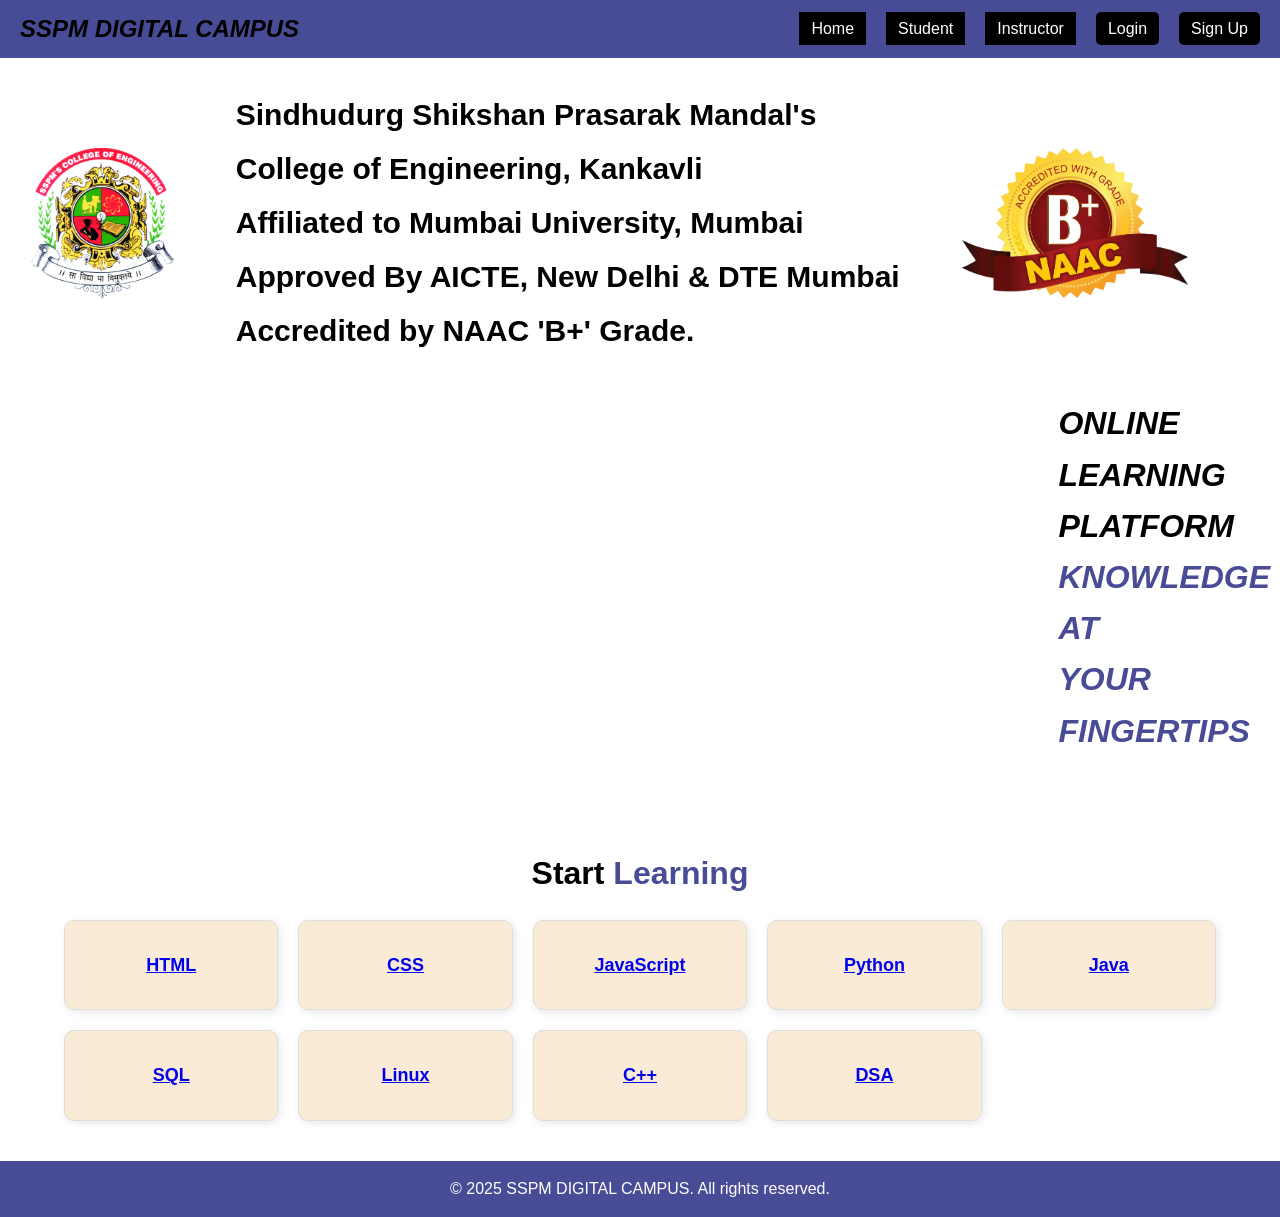
==== fronthend/index.html @ ab7c9e5b "Added semester-wise subjects in index.html" ====
<!DOCTYPE html>
<html lang="en">
<head>
  <meta charset="UTF-8"/>
  <meta name="viewport" content="width=device-width, initial-scale=1.0"/>
  <title>Login - SSPM</title>
  <link rel="stylesheet" href="style.css"/>
  <style>
    /* Extra styles for the college info section */
    .college-container {
      display: flex;
      justify-content: space-between;
      align-items: center;
      margin: 30px;
    }
    .college-container img {
      height: 150px;
    }
    .text-box {
      border: 2px solid black;
      padding: 15px;
      font-size: 18px;
      font-weight: bold;
      line-height: 1.6;
      text-align: center;
    }

    /* ✅ Start Learning Section Styles */
    .start-learning {
      margin: 40px auto;
      width: 90%;
    }

    .start-learning h1 {
      text-align: center;
      font-size: 32px;
      margin: 20px 0;
    }

    .start-learning h1 span {
      color: #484b96;
    }

    .course-grid {
      display: grid;
      grid-template-columns: repeat(auto-fit, minmax(180px, 1fr));
      gap: 20px;
      margin-top: 20px;
    }

    .course-card {
      background: white;
      border: 1px solid #ddd;
      border-radius: 10px;
      padding: 30px;
      text-align: center;
      font-size: 18px;
      font-weight: bold;
      box-shadow: 2px 2px 8px rgba(0,0,0,0.1);
      transition: transform 0.2s ease, box-shadow 0.2s ease;
      cursor: pointer;
    }

    .course-card:hover {
      transform: translateY(-5px);
      box-shadow: 4px 4px 12px rgba(0,0,0,0.2);
    }
  </style>
</head>
<body>
  <!-- Navigation Bar -->
  <header>
    <nav>
      <div class="logo"><b><i><h1 style="color: black;">SSPM DIGITAL CAMPUS</h1></i></b></div>
      <ul class="nav-links">
        <li><a href="index.html" style="background-color: black;">Home</a></li>
        <!-- Add onclick alert for Student and Instructor -->
        <li><a href="#" onclick="alert('Please login or sign up to access Student Dashboard');" style="background-color: black;">Student</a></li>
        <li><a href="#" onclick="alert('Please login or sign up to access Instructor Dashboard');" style="background-color: black;">Instructor</a></li>
        <li><a href="login.html" class="btn-link" style="background-color: black;">Login</a></li>
        <li><a href="signup.html" class="btn-link" style="background-color: black;">Sign Up</a></li>
      </ul>
    </nav>
  </header>

  <!-- College Info Section -->
  <section class="college-container">
    <!-- Left College Logo -->
    <img src="images/sspmlogo.png" alt="College Logo" height="200">

    <!-- Center Text -->
    <div class="college-info">
      <h1> 
        Sindhudurg Shikshan Prasarak Mandal's <br>
        College of Engineering, <strong>Kankavli</strong> <br>
        Affiliated to Mumbai University, Mumbai <br>
        Approved By AICTE, New Delhi & DTE Mumbai <br>
        Accredited by NAAC 'B+' Grade.
      </h1>
    </div>

    <!-- Right NAAC Logo -->
    <img src="images/nccgrade.png" alt="NAAC Logo">
    <br>
  </section>

  <div class="herosection">
    <div class="slideshow">
      <img src="images/sspm1.jpeg" alt="Image 1">
      <img src="images/sspm2.jpeg" alt="Image 2">
      <img src="images/sspm3.jpeg" alt="Image 3">
    </div>

    <div class="tagline">
      <h1 style="text-align: left;">ONLINE <br>LEARNING <br>PLATFORM<br><b style="color: #484b96;"> KNOWLEDGE <br>AT<br> YOUR<br> FINGERTIPS</b></h1>
    </div>
  </div>

  <!-- ✅ Start Learning Section -->
  <section class="start-learning">
    <h1>Start <span>Learning</span></h1>
    <div class="course-grid">
  <a href="html-course.html" class="course-card" style="background-color: antiquewhite;">HTML</a>
  <a href="css-course.html" class="course-card" style="background-color: antiquewhite;">CSS</a>
  <a href="javascript-course.html" class="course-card" style="background-color: antiquewhite;">JavaScript</a>
  <a href="python-course.html" class="course-card" style="background-color: antiquewhite;">Python</a>
  <a href="java-course.html" class="course-card" style="background-color: antiquewhite;">Java</a>
  <a href="sql-course.html" class="course-card" style="background-color: antiquewhite;">SQL</a>
  <a href="linux-course.html" class="course-card" style="background-color: antiquewhite;">Linux</a>
  <a href="cpp-course.html" class="course-card" style="background-color: antiquewhite;">C++</a>
  <a href="dsa-course.html" class="course-card" style="background-color: antiquewhite;">DSA</a>
</div>

   </section>

  <!-- Footer -->
  <footer>
    <p>&copy; 2025 SSPM DIGITAL CAMPUS. All rights reserved.</p>
  </footer>

  <script src="script.js"></script>
</body>
</html>
---- fronthend/style.css ----
/* Reset some defaults */
* {
  margin: 0;
  padding: 0;
  box-sizing: border-box;
}

body {
  font-family: Arial, sans-serif;
  line-height: 1.6;
}

/* Navbar Styling */
nav {
  display: flex;
  justify-content: space-between;
  align-items: center;
  background:#484b96;
  padding: 10px 20px;
}

.logo h1 {
  color: #fff;
}

.nav-links {
  list-style: none;
  display: flex;
  gap: 20px;
}

.nav-links li {
  position: relative;
}

.nav-links a {
  color: #fff;
  text-decoration: none;
  padding: 8px 12px;
}

.btn-link {
  background: #f39c12;
  border-radius: 5px;
  padding: 8px 12px;
}

.btn-link:hover {
  background: #e67e22;
}

/* Dropdown Menu */
.dropdown-content {
  display: none;
  position: absolute;
  top: 100%;
  left: 0;
  background: #444;
  min-width: 150px;
  box-shadow: 0px 4px 6px rgba(0,0,0,0.3);
  z-index: 100;
}

.dropdown-content a {
  display: block;
  padding: 10px;
  color: #fff;
  text-decoration: none;
}

.dropdown-content a:hover {
  background: #555;
}

/* Show dropdown on hover (desktop) */
.nav-links li:hover .dropdown-content {
  display: block;
}

/* Main Section */
#courses {
  padding: 40px;
  text-align: center;
}

.course-list {
  display: flex;
  justify-content: center;
  gap: 20px;
  margin-top: 20px;
}

.course-item {
  background: #f4f4f4;
  border-radius: 10px;
  padding: 15px;
  width: 250px;
  text-align: center;
  box-shadow: 0px 2px 6px rgba(0,0,0,0.2);
}

.course-item img {
  border-radius: 8px;
  margin-bottom: 10px;
}

.course-item button {
  background: #333;
  color: #fff;
  border: none;
  padding: 10px 15px;
  margin-top: 10px;
  border-radius: 5px;
  cursor: pointer;
}

.course-item button:hover {
  background: #f39c12;
}
.college-info {
  font-size: 20px;
  font-weight: bold;
  line-height: 1.8;
  text-align: left;   /* or center, right depending on what you need */
  margin: 0;          /* removes extra space outside */
  padding: 0;         /* removes inner spacing */
}
.herosection{
   display: flex; 
   text-align: left;          /* Flexbox side-by-side */
  align-items: left;     /* Vertical alignment */
  justify-content: space-between; /* Space between elements */
  gap: 40px;               /* Space between slideshow and text */
  padding: 10px;
}
.slideshow {
  width: 700px;
  height: 400px;
  position: relative;
  overflow: hidden;
}

.slideshow img {
  width: 100%;
  height: 100%;
  position: absolute;
  opacity: 0;
  animation: slide 9s infinite;
}

/* Set delay for each image */
.slideshow img:nth-child(1) { animation-delay: 0s; }
.slideshow img:nth-child(2) { animation-delay: 3s; }
.slideshow img:nth-child(3) { animation-delay: 6s; }

/* Keyframes for fade-in/fade-out effect */
@keyframes slide {
  0% { opacity: 0; }
  8% { opacity: 1; }
  33% { opacity: 1; }
  41% { opacity: 0; }
  100% { opacity: 0; }
}
.tagline{
  text-align: left;
  font-style: oblique;
}
.course-container {
  max-width: 900px;
  margin: auto;
  padding: 20px;
}
.lesson {
  background: #f9f9f9;
  padding: 15px;
  margin: 15px 0;
  border-radius: 8px;
  border: 1px solid #ddd;
}
.lesson h2 {
  margin-bottom: 10px;
}


/* Footer */
footer {
  text-align: center;
  background:#484b96;
  color: #fff;
  padding: 15px;
  margin-top: 20px;
}
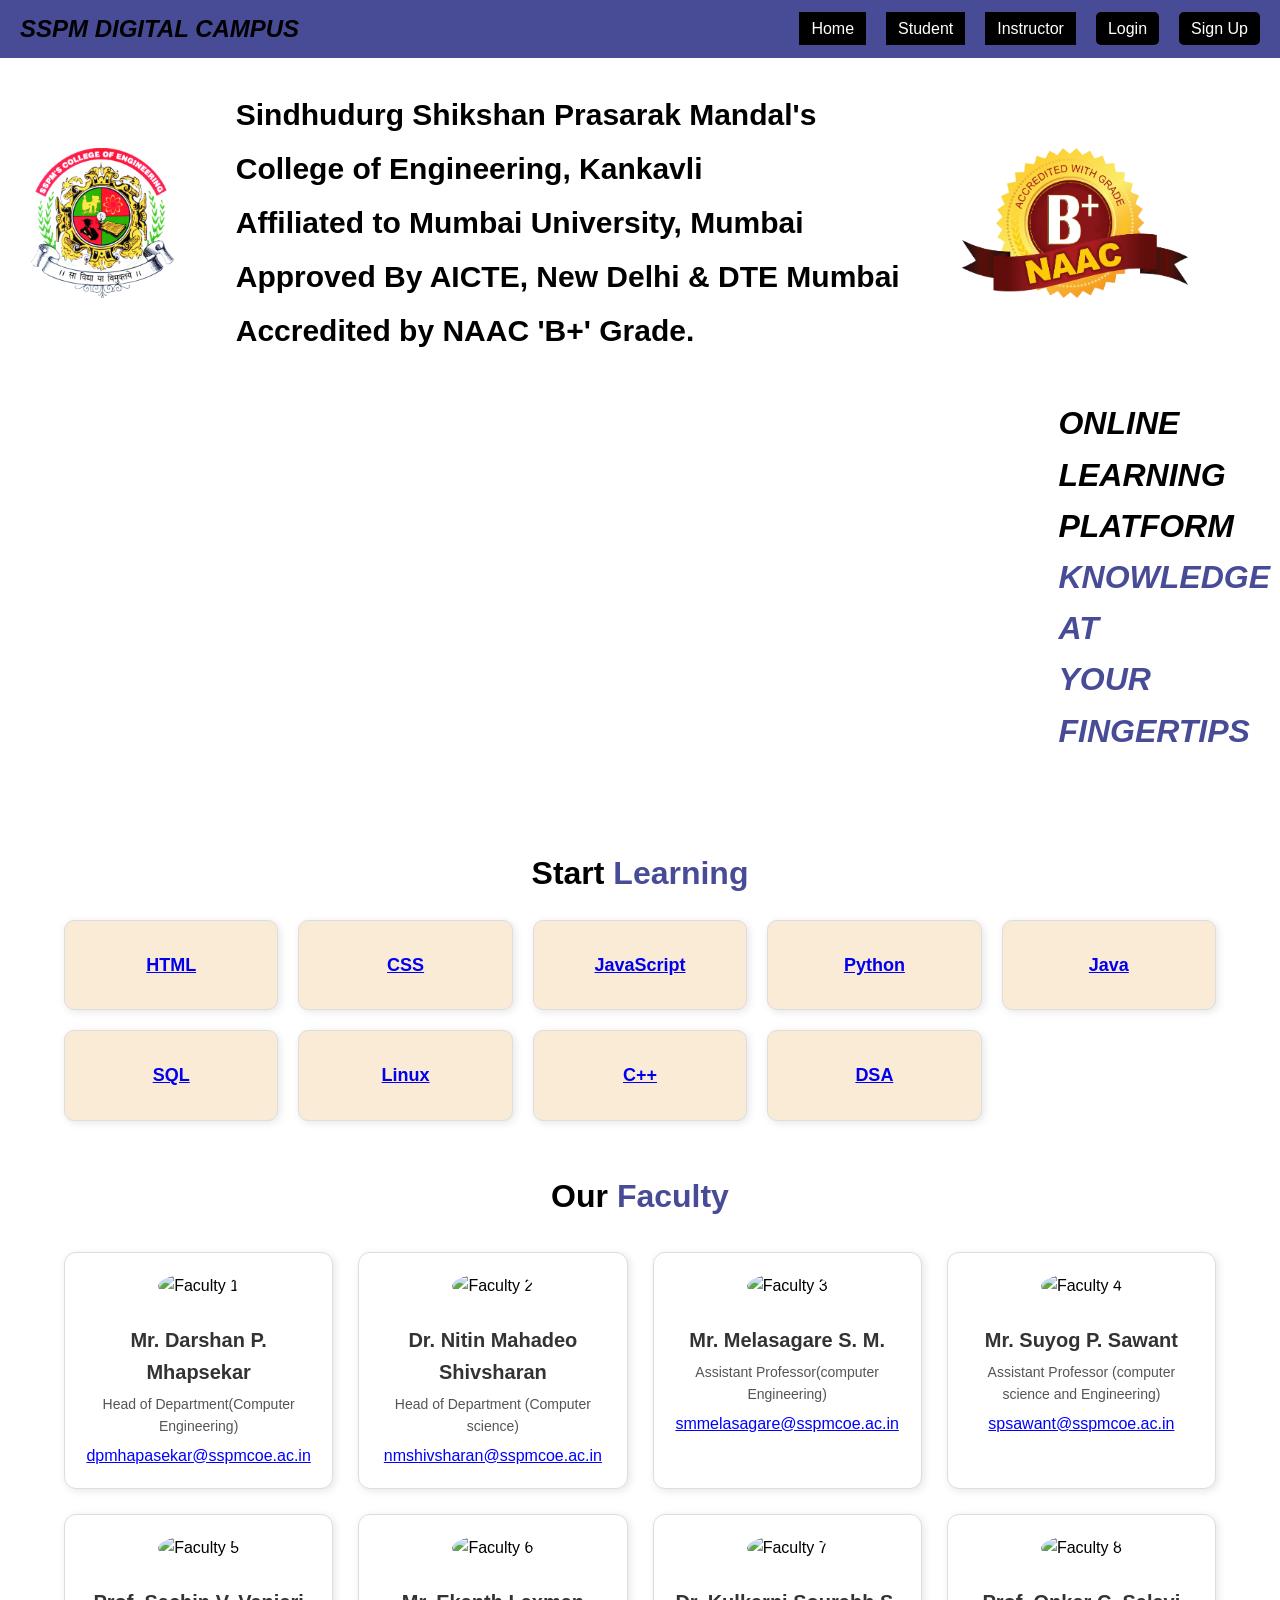
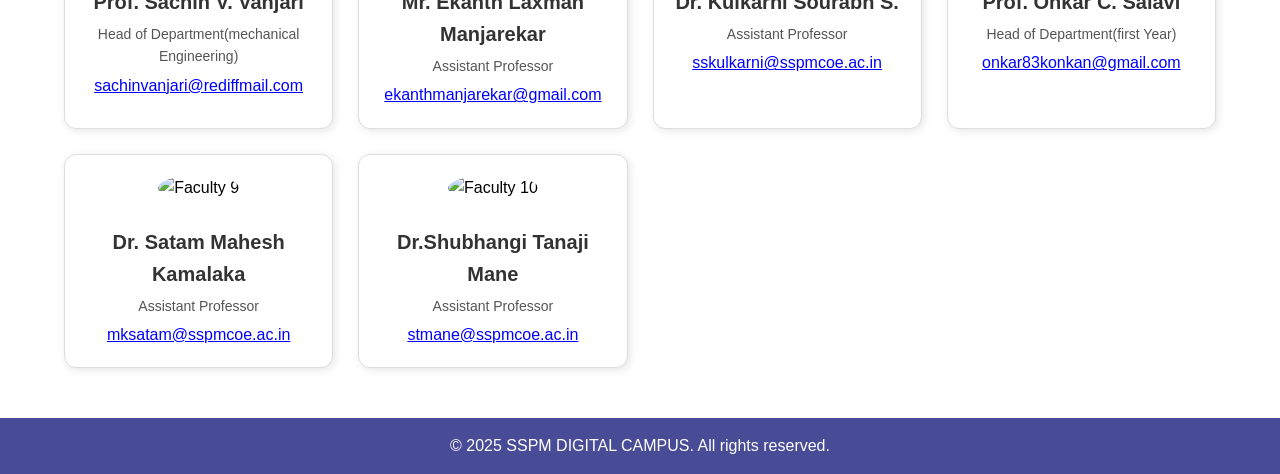
==== commit e769ed81: "add faculty" ====
--- a/fronthend/index.html
+++ b/fronthend/index.html
@@ -65,6 +65,55 @@
       transform: translateY(-5px);
       box-shadow: 4px 4px 12px rgba(0,0,0,0.2);
     }
+
+      /* ✅ Faculty Section Styles */
+  .faculty-section {
+    margin: 50px auto;
+    width: 90%;
+  }
+
+  .faculty-grid {
+    display: grid;
+    grid-template-columns: repeat(auto-fit, minmax(220px, 1fr));
+    gap: 25px;
+    margin-top: 20px;
+  }
+
+  .faculty-card {
+    background: #fff;
+    border: 1px solid #ddd;
+    border-radius: 12px;
+    padding: 20px;
+    text-align: center;
+    box-shadow: 2px 2px 8px rgba(0,0,0,0.1);
+    transition: transform 0.2s ease, box-shadow 0.2s ease;
+  }
+
+  .faculty-card:hover {
+    transform: translateY(-5px);
+    box-shadow: 4px 4px 12px rgba(0,0,0,0.2);
+  }
+
+  .faculty-card img {
+    width: 120px;
+    height: 120px;
+    border-radius: 50%;
+    object-fit: cover;
+    margin-bottom: 15px;
+  }
+
+  .faculty-card h3 {
+    margin: 10px 0 5px;
+    font-size: 20px;
+    color: #333;
+  }
+
+  .faculty-card p {
+    margin: 5px 0;
+    font-size: 14px;
+    color: #555;
+  }
+
   </style>
 </head>
 <body>
@@ -116,6 +165,8 @@
     </div>
   </div>
 
+   
+
   <!-- ✅ Start Learning Section -->
   <section class="start-learning">
     <h1>Start <span>Learning</span></h1>
@@ -133,6 +184,100 @@
 
    </section>
 
+    <!-- ✅ Faculty Information Section -->
+  <section class="faculty-section">
+    <h1 style="text-align:center; margin:30px 0; font-size:32px;">
+      Our <span style="color:#484b96;">Faculty</span>
+    </h1>
+    <div class="faculty-grid">
+      
+      <!-- Faculty Card 1 -->
+      <div class="faculty-card">
+        <img src="images/mhapsekar_sir.jpeg" alt="Faculty 1">
+        <h3>Mr. Darshan P. Mhapsekar</h3>
+        <p> Head of Department(Computer Engineering)</p>
+        <a href="dpmhapasekar@sspmcoe.ac.in" style="color: blue; text-decoration: underline;">dpmhapasekar@sspmcoe.ac.in </a>
+      </div>
+
+      <!-- Faculty Card 2 -->
+      <div class="faculty-card">
+        <img src="images/shivasarn_sir.jpeg" alt="Faculty 2">
+        <h3>Dr. Nitin Mahadeo Shivsharan</h3>
+        <p>Head of Department (Computer science)</p>
+        <a href=" nmshivsharan@sspmcoe.ac.in" style="color: blue; text-decoration: underline;">nmshivsharan@sspmcoe.ac.in </a>
+      </div>
+
+      <!-- Faculty Card 3 -->
+      <div class="faculty-card">
+        <img src="images/melasagare_sir.jpeg" alt="Faculty 3">
+        <h3>Mr. Melasagare S. M. </h3>
+        <p>Assistant Professor(computer Engineering) </p>
+        <a href=" smmelasagare@sspmcoe.ac.in" style="color: blue; text-decoration: underline;">smmelasagare@sspmcoe.ac.in </a>
+        
+      </div>
+
+      <!-- Faculty Card 4 -->
+      <div class="faculty-card">
+        <img src="images/sawant_sir.jpg" alt="Faculty 4">
+        <h3>Mr. Suyog P. Sawant </h3>
+        <p>Assistant Professor (computer science and Engineering)</p>
+        <a href=" spsawant@sspmcoe.ac.in" style="color: blue; text-decoration: underline;">spsawant@sspmcoe.ac.in </a>
+      </div>
+
+      <!-- Faculty Card 1 -->
+      <div class="faculty-card">
+        <img src="images/vanjari_sir.jpg" alt="Faculty 5">
+        <h3>Prof. Sachin V. Vanjari</h3>
+        <p> Head of Department(mechanical Engineering)</p>
+        <a href="sachinvanjari@rediffmail.com" style="color: blue; text-decoration: underline;">sachinvanjari@rediffmail.com </a>
+      </div>
+
+      <!-- Faculty Card 1 -->
+      <div class="faculty-card">
+        <img src="images/manjarekar_sir.jpg" alt="Faculty 6">
+        <h3>Mr. Ekanth Laxman Manjarekar</h3>
+        <p> Assistant Professor</p>
+        <a href="ekanthmanjarekar@gmail.com" style="color: blue; text-decoration: underline;">ekanthmanjarekar@gmail.com </a>
+      </div>
+
+      <!-- Faculty Card 1 -->
+      <div class="faculty-card">
+        <img src="images/kulkarni_sir.jpeg" alt="Faculty 7">
+        <h3> Dr. Kulkarni Sourabh S. </h3>
+        <p> Assistant Professor</p>
+        <a href="sskulkarni@sspmcoe.ac.in" style="color: blue; text-decoration: underline;">sskulkarni@sspmcoe.ac.in</a>
+      </div>
+
+      <!-- Faculty Card 1 -->
+      <div class="faculty-card">
+        <img src="images/salavi_sir.jpg" alt="Faculty 8">
+        <h3>Prof. Onkar C. Salavi</h3>
+        <p> Head of Department(first Year)</p>
+        <a href="onkar83konkan@gmail.com" style="color: blue; text-decoration: underline;">onkar83konkan@gmail.com </a>
+      </div>
+
+      <!-- Faculty Card 1 -->
+      <div class="faculty-card">
+        <img src="images/satam_sir.png" alt="Faculty 9">
+        <h3>Dr. Satam Mahesh Kamalaka</h3>
+        <p> Assistant Professor</p>
+        <a href="mksatam@sspmcoe.ac.in" style="color: blue; text-decoration: underline;">mksatam@sspmcoe.ac.in</a>
+      </div>
+
+      <!-- Faculty Card 1 -->
+      <div class="faculty-card">
+        <img src="images/mane_mam.jpg" alt="Faculty 10">
+        <h3> Dr.Shubhangi Tanaji Mane</h3>
+        <p> Assistant Professor</p>
+        <a href=" stmane@sspmcoe.ac.in" style="color: blue; text-decoration: underline;"> stmane@sspmcoe.ac.in</a>
+      </div>
+
+      
+
+    </div>
+  </section>
+
+
   <!-- Footer -->
   <footer>
     <p>&copy; 2025 SSPM DIGITAL CAMPUS. All rights reserved.</p>
